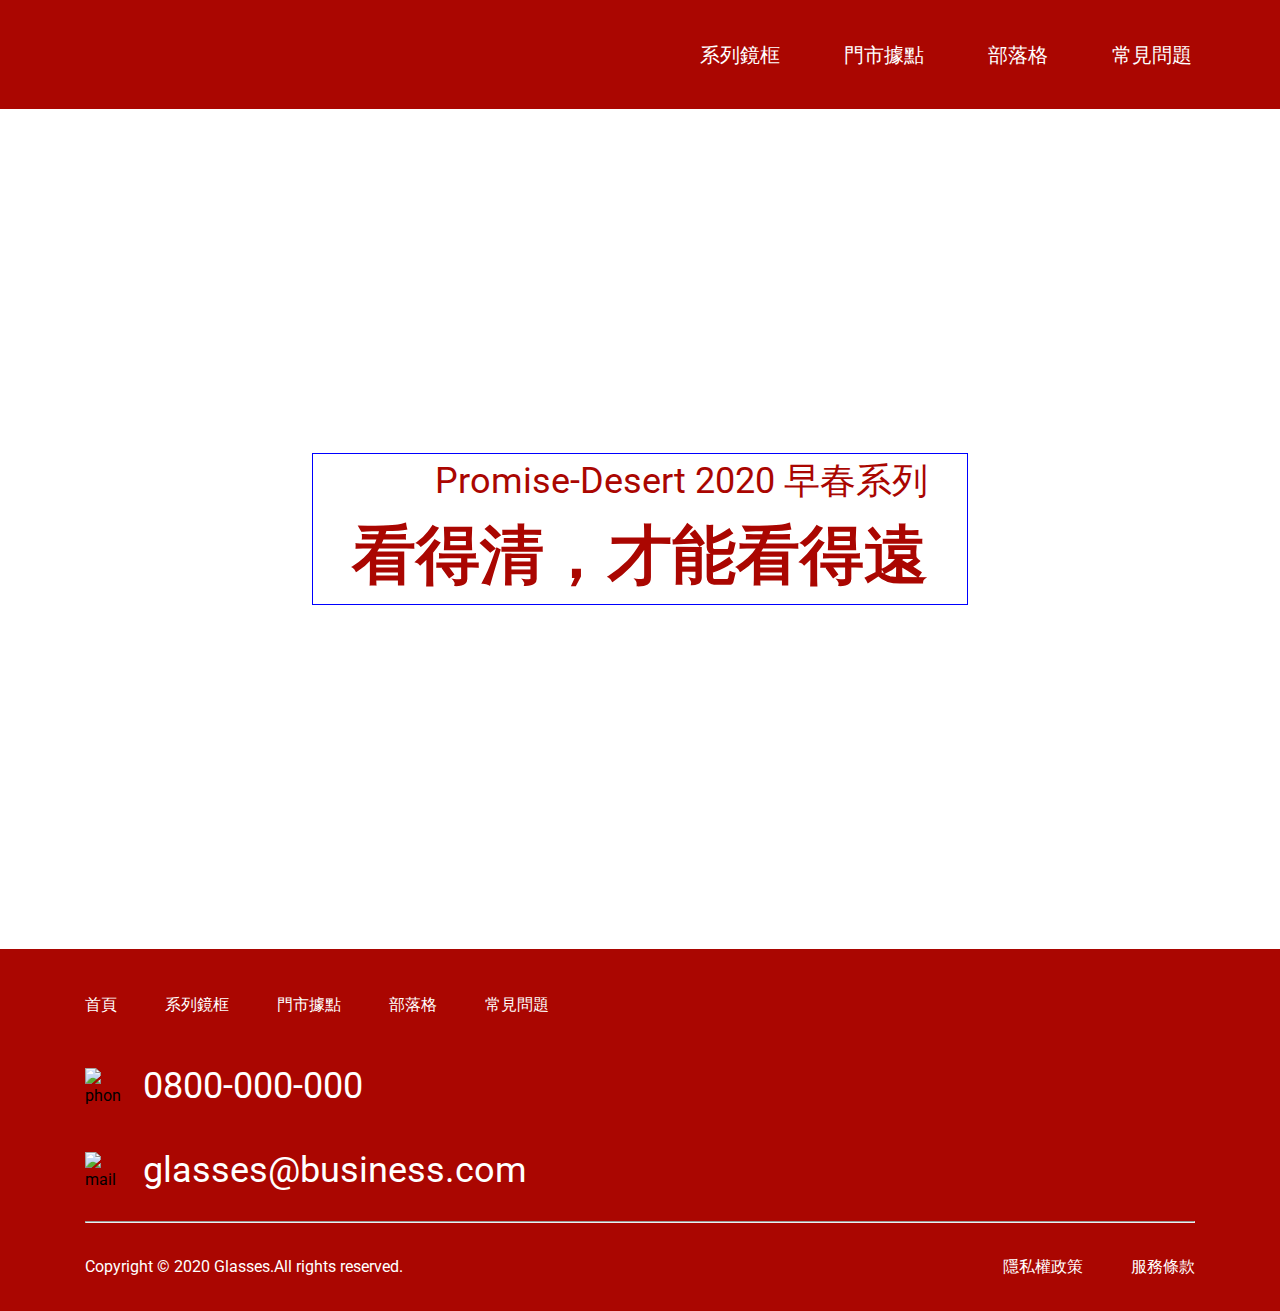
==== index.html @ 3c7c3d3a "Update 2021-08-08T13:21:43.878Z" ====
<!DOCTYPE html>
<html lang="en">

<head>
  <meta charset="UTF-8">
  <meta name="viewport" content="width=device-width, initial-scale=1.0">
  <meta http-equiv="X-UA-Compatible" content="ie=edge">
  <title>
    首頁
  </title>
  <!--Google font-->
  <link rel="preconnect" href="https://fonts.googleapis.com">
<link rel="preconnect" href="https://fonts.gstatic.com" crossorigin>
<link href="https://fonts.googleapis.com/css2?family=Noto+Sans:wght@400;700&family=Roboto:ital,wght@0,400;0,500;1,400&display=swap" rel="stylesheet">
<!--font Awesone-->
  <link rel="stylesheet" href="https://use.fontawesome.com/releases/v5.15.3/css/all.css"
    integrity="sha384-SZXxX4whJ79/gErwcOYf+zWLeJdY/qpuqC4cAa9rOGUstPomtqpuNWT9wdPEn2fk" crossorigin="anonymous">
  <link rel="stylesheet" href="./assets/style/all.css">
</head>

<body>
  <div class="header bg-primary d-flex align-items-center justify-content-between">
    <h1><a href="index.html">眼鏡logo</a></h1>
    <ul class="d-flex">
      <li><a href="#">系列鏡框</a></li>
      <li><a href="#">門市據點</a></li>
      <li><a href="#">部落格</a></li>
      <li><a href="#">常見問題</a></li>
    </ul>
  </div>


  
<div class="banner d-flex  align-items-center">
  <div class="container d-flex justify-content-end">
  <div class="banner-content">
      <h1 class="text-primary">Promise-Desert 2020 早春系列</h1>
      <p class="text-primary fw-b">看得清，才能看得遠</p>
    </div>
  </div>
</div>

    <div class="footer bg-primary ">
      <div class="container">
        <div class="footer-header d-flex justify-content-between">
          <div class="footer-left ">
            <ul class="d-flex footer-list">
              <li class="me-48 "><a href="#" class="text-light">首頁</a></li>
              <li class="me-48 "><a href="#" class="text-light">系列鏡框</a></li>
              <li class="me-48 "><a href="#" class="text-light">門市據點</a></li>
              <li class="me-48 "><a href="#" class="text-light">部落格</a></li>
              <li class="me-48 "><a href="#" class="text-light">常見問題</a></li>
            </ul>
            <div class="footer-content d-flex align-items-center mt-42">
              <img
                src="https://raw.githubusercontent.com/hexschool/webLayoutTraining1st/102c91f7b3d8e08005073f54b3283b09a18dc427/week3/icon-phone.svg"
                alt="phone" class="me-22">
              <a href="tel:+886800-000-000" class="text-light">0800-000-000</a>
            </div>
            <div class="footer-content d-flex align-items-center mt-30">
              <img
                src="https://raw.githubusercontent.com/hexschool/webLayoutTraining1st/102c91f7b3d8e08005073f54b3283b09a18dc427/week3/icon-mail.svg"
                alt="mail" class="me-22">
              <a href="mailto:glasses@business.com" class="text-light">glasses@business.com</a>
            </div>
          </div>
          <div class="footer-right">
            <ul class="d-flex footer-media">
              <li><a href="#" class="fab fa-facebook text-light me-32"></a></li>
              <li><a href="#" class="fab fa-instagram text-light  me-32"></a></li>
              <li><a href="#" class="fab fa-line text-light"></a></li>
            </ul>
          </div>
        </div>
        <hr class="mt-24">
        <div class="copyRight d-flex justify-content-between mt-32 mb-39">
          <p class="text-light">Copyright © 2020 Glasses.All rights reserved.</p>
          <ul class="d-flex">
            <li><a href="#" class="text-light me-48">隱私權政策</a></li>
            <li><a href="#" class="text-light">服務條款</a></li>
          </ul>
        </div>
      </div>
    </div>
    <script src="./assets/js/vendors.js"></script>
    <script src="./assets/js/all.js"></script>
</body>

</html>
---- assets/style/all.css ----
/* http://meyerweb.com/eric/tools/css/reset/ 
   v2.0 | 20110126
   License: none (public domain)
*/
html, body, div, span, applet, object, iframe,
h1, h2, h3, h4, h5, h6, p, blockquote, pre,
a, abbr, acronym, address, big, cite, code,
del, dfn, em, img, ins, kbd, q, s, samp,
small, strike, strong, sub, sup, tt, var,
b, u, i, center,
dl, dt, dd, ol, ul, li,
fieldset, form, label, legend,
table, caption, tbody, tfoot, thead, tr, th, td,
article, aside, canvas, details, embed,
figure, figcaption, footer, header, hgroup,
menu, nav, output, ruby, section, summary,
time, mark, audio, video {
  margin: 0;
  padding: 0;
  border: 0;
  font-size: 100%;
  font: inherit;
  vertical-align: baseline; }

/* HTML5 display-role reset for older browsers */
article, aside, details, figcaption, figure,
footer, header, hgroup, menu, nav, section {
  display: block; }

body {
  line-height: 1; }

ol, ul {
  list-style: none; }

blockquote, q {
  quotes: none; }

blockquote:before, blockquote:after,
q:before, q:after {
  content: '';
  content: none; }

table {
  border-collapse: collapse;
  border-spacing: 0; }

*, *:befor, *:after {
  -webkit-box-sizing: border-box;
          box-sizing: border-box; }

.text-primary {
  color: #AA0601; }

.bg-primary {
  background-color: #AA0601; }

.text-secondary {
  color: #FBF2F2; }

.bg-secondary {
  background-color: #FBF2F2; }

.text-dark {
  color: #000; }

.bg-dark {
  background-color: #000; }

.text-light {
  color: #fff; }

.bg-light {
  background-color: #fff; }

body {
  font-family: "Roboto", "Noto Sans", sans-serif;
  line-height: 1.5;
  font-size: 16px; }

img {
  display: block;
  max-width: 100%;
  height: auto; }

a {
  display: block;
  text-decoration: none; }

.container {
  max-width: 1110px;
  margin: 0 auto;
  padding: 0 39px; }

.fs-sm {
  font-size: 14px; }

.fs-m {
  font-size: 20px; }

.fs-l {
  font-size: 24px; }

.fs-xl {
  font-size: 36px; }

.fs-32 {
  font-size: 32px; }

.fs-xxl {
  font-size: 48px; }

.fw-n {
  font-weight: normal; }

.fw-b {
  font-weight: bolder; }

.d-flex {
  display: -webkit-box;
  display: -ms-flexbox;
  display: flex; }

.flex-wrap {
  -ms-flex-wrap: wrap;
      flex-wrap: wrap; }

.flex-column {
  -webkit-box-orient: vertical;
  -webkit-box-direction: normal;
      -ms-flex-direction: column;
          flex-direction: column; }

.flex-row-reverse {
  -webkit-box-orient: horizontal;
  -webkit-box-direction: reverse;
      -ms-flex-direction: row-reverse;
          flex-direction: row-reverse; }

.justify-content-center {
  -webkit-box-pack: center;
      -ms-flex-pack: center;
          justify-content: center; }

.justify-content-between {
  -webkit-box-pack: justify;
      -ms-flex-pack: justify;
          justify-content: space-between; }

.justify-content-end {
  -webkit-box-pack: end;
      -ms-flex-pack: end;
          justify-content: flex-end; }

.justify-content-around {
  -ms-flex-pack: distribute;
      justify-content: space-around; }

.align-items-center {
  -webkit-box-align: center;
      -ms-flex-align: center;
          align-items: center; }

.mx-0 {
  margin: 0 auto; }

.me-48 {
  margin-right: 48px; }

.me-32 {
  margin-right: 32px; }

.me-22 {
  margin-right: 22px; }

.mt-44 {
  margin-top: 44px; }

.mt-42 {
  margin-top: 42px; }

.mt-32 {
  margin-top: 32px; }

.mt-30 {
  margin-top: 30px; }

.mt-24 {
  margin-top: 24px; }

.mb-160 {
  margin-bottom: 160px; }

.mb-36 {
  margin-bottom: 36px; }

.mb-32 {
  margin-bottom: 32px; }

.mb-16 {
  margin-bottom: 16px; }

.w-100 {
  width: 100%; }

.h-100 {
  height: 100%; }

.pt-32 {
  padding-top: 32px; }

.py-40 {
  padding: 48px 0; }

.py-64 {
  padding: 64px 0; }

.py-68 {
  padding: 64px 0 80px; }

.pxy-15 {
  padding: 15px 16px; }

.header {
  padding: 30px 56px 30px 88px; }
  .header h1 a {
    background: url("https://github.com/hexschool/webLayoutTraining1st/blob/master/week3/logo.png?raw=true") no-repeat;
    width: 80px;
    height: 49px;
    text-indent: 101%;
    overflow: hidden;
    white-space: nowrap; }
  .header li a {
    color: #fff;
    font-size: 20px;
    padding: 0 32px; }
  .header li a:hover {
    -webkit-transition: 0.5s;
    -o-transition: 0.5s;
    transition: 0.5s;
    -webkit-transform: scale(1.5);
        -ms-transform: scale(1.5);
            transform: scale(1.5);
    color: #edf1aa;
    font-weight: bold; }

@media (max-width: 992px) {
  .header {
    padding: 30px 7px 30px 39px; } }

@media (max-width: 768px) {
  .header {
    padding: 0;
    -webkit-box-orient: vertical;
    -webkit-box-direction: normal;
        -ms-flex-direction: column;
            flex-direction: column; }
    .header h1 a {
      margin: 10px 0; }
    .header ul {
      width: 100%;
      -ms-flex-wrap: wrap;
          flex-wrap: wrap; }
    .header li {
      width: 50%;
      outline: 1px solid #fff; }
      .header li a {
        padding: 8px 0px;
        text-align: center; } }

.footer {
  padding-bottom: 32px; }
  .footer .footer-left {
    padding-top: 44px; }
    .footer .footer-left li a:hover {
      -webkit-transition: 0.5s;
      -o-transition: 0.5s;
      transition: 0.5s;
      -webkit-transform: scale(1.5);
          -ms-transform: scale(1.5);
              transform: scale(1.5);
      color: #edf1aa;
      font-weight: bold; }
  .footer .footer-right {
    margin-top: 32px; }
  .footer .footer-content img {
    width: 36px;
    height: 36px; }
  .footer .footer-content a {
    font-size: 36px; }
  .footer .fab {
    font-size: 48px; }
  .footer .copyRight li a:hover {
    -webkit-transition: 0.5s;
    -o-transition: 0.5s;
    transition: 0.5s;
    -webkit-transform: scale(1.5);
        -ms-transform: scale(1.5);
            transform: scale(1.5);
    color: #edf1aa;
    font-weight: bold; }

@media (max-width: 992px) {
  .footer .fab {
    font-size: 24px; }
  .footer .footer-content img {
    width: 18px;
    height: 18px; }
  .footer .footer-content a {
    font-size: 20px; } }

@media (max-width: 768px) {
  .footer {
    padding-bottom: 24px; }
    .footer .container {
      padding: 0 15px; }
    .footer .fab {
      font-size: 24px; }
    .footer .footer-list {
      display: none; }
    .footer .footer-content {
      margin-bottom: 12px;
      margin-top: 0; }
      .footer .footer-content img {
        width: 15px;
        height: 15px; }
      .footer .footer-content a {
        font-size: 16px;
        line-height: 1.3; }
    .footer .copyRight {
      -ms-flex-wrap: wrap;
          flex-wrap: wrap; }
      .footer .copyRight ul {
        width: 100%;
        -webkit-box-orient: vertical;
        -webkit-box-direction: normal;
            -ms-flex-direction: column;
                flex-direction: column;
        margin: 0; }
      .footer .copyRight p {
        font-size: 14px;
        word-wrap: nowrap; }
      .footer .copyRight li {
        margin-top: 8px; }
        .footer .copyRight li a {
          font-size: 14px;
          width: 100%;
          margin-top: 8px; }
    .footer .footer-media {
      margin-bottom: 42px; } }

.banner {
  background-image: url("https://github.com/hexschool/webLayoutTraining1st/blob/master/week3/banner.png?raw=true");
  background-repeat: no-repeat;
  background-size: cover;
  background-position: center;
  height: 840px;
  text-align: end; }
  .banner .container {
    border: 1px solid blue; }
  .banner .banner-content h1 {
    font-size: 36px; }
  .banner .banner-content p {
    font-size: 64px;
    line-height: 96px; }

@media (max-width: 768px) {
  .banner-content {
    font-size: 48px;
    margin-right: 38.5px; }
    .banner-content h1 {
      font-size: 20px; } }

.faq h2 {
  border-left: solid 8px #AA0601;
  line-height: 80px;
  margin: 96px 0 60px; }

.faq .ans-center {
  max-width: 920px;
  margin: 0 auto; }

@media (max-width: 992px) {
  .faq .container {
    max-width: 768px;
    padding: 0 40px; }
  .faq .ans-center {
    max-width: 630px; }
  .faq h2 {
    margin: 60px 0 40px; }
  .faq h3 {
    margin-bottom: 32px; }
  .faq ul li {
    margin-bottom: 24px; }
  .faq .faq-bottom {
    margin-bottom: 96px; } }

@media (max-width: 768px) {
  .faq .container {
    max-width: 576px;
    padding: 0 40px; }
  .faq .ans-center {
    font-size: 14px;
    max-width: 345px; }
  .faq .mb-sm-20 {
    margin-bottom: 20px; }
  .faq h2 {
    font-size: 28px;
    margin: 28px 0 24px; }
  .faq h3 {
    margin-bottom: 24px; }
  .faq h4 {
    font-size: 16px;
    margin-bottom: 8px; }
  .faq ul li {
    margin-bottom: 20px; } }

/*# sourceMappingURL=all.css.map */
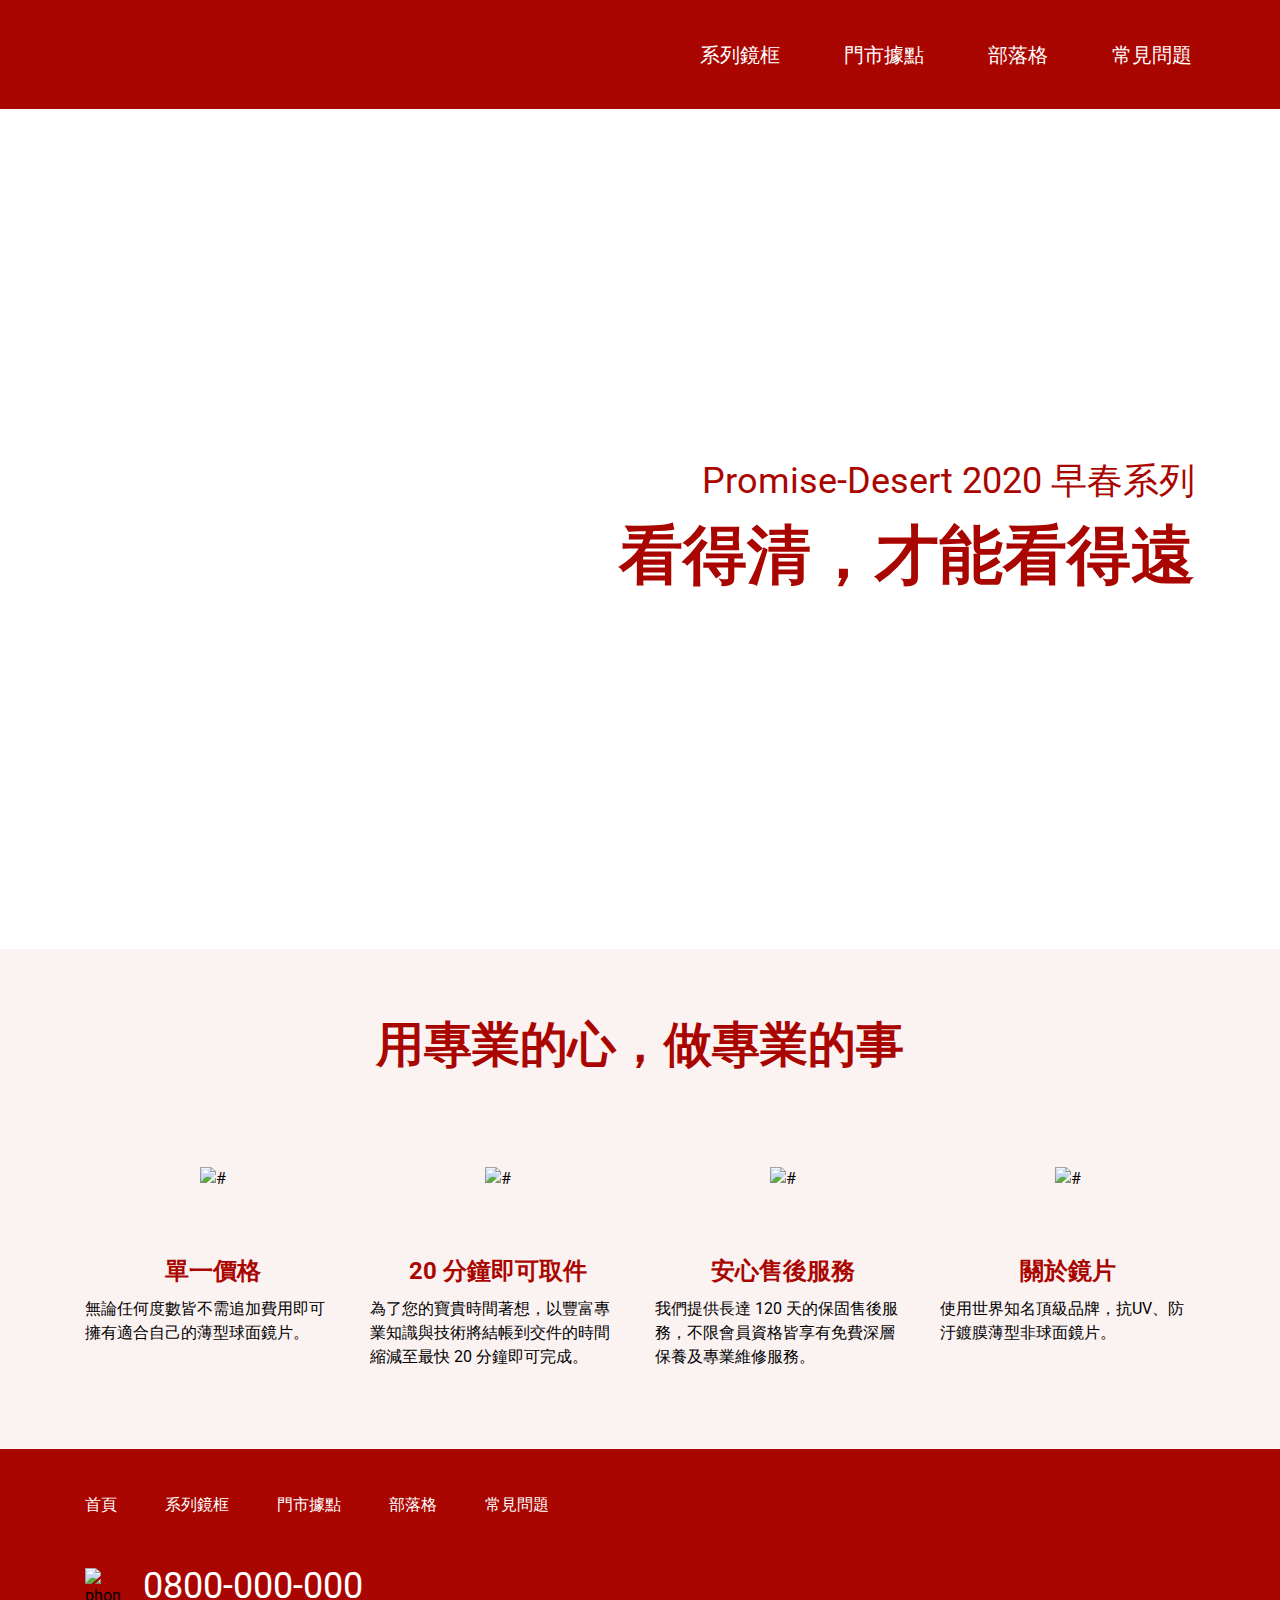
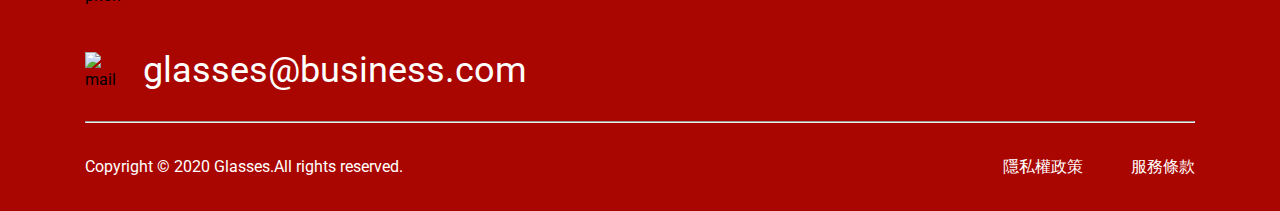
==== commit 3ae73fc6: "Update 2021-08-08T18:21:30.163Z" ====
--- a/index.html
+++ b/index.html
@@ -37,6 +37,45 @@
       <h1 class="text-primary">Promise-Desert 2020 早春系列</h1>
       <p class="text-primary fw-b">看得清，才能看得遠</p>
     </div>
+  </div>
+</div>
+<div class="profashion bg-secondary">
+  <div class="container">
+      <h2 class="text-primary">用專業的心，做專業的事</h2>
+      <ul class="profashion-list d-flex justify-content-between">
+          <li class="profashion-item">
+              <div class="profashion-img d-flex align-items-center justify-content-center">
+                  <img src="https://raw.githubusercontent.com/hexschool/webLayoutTraining1st/102c91f7b3d8e08005073f54b3283b09a18dc427/week3/icon-dollar.svg"
+                      alt="#">
+              </div>
+              <h3 class="fw-b">單一價格</h3>
+              <p>無論任何度數皆不需追加費用即可擁有適合自己的薄型球面鏡片。</p>
+          </li>
+          <li class="profashion-item mx-15">
+              <div class="profashion-img d-flex align-items-center justify-content-center">
+                  <img src="https://raw.githubusercontent.com/hexschool/webLayoutTraining1st/102c91f7b3d8e08005073f54b3283b09a18dc427/week3/icon-clock.svg"
+                      alt="#">
+              </div>
+              <h3 class="fw-b">20 分鐘即可取件</h3>
+              <p>為了您的寶貴時間著想，以豐富專業知識與技術將結帳到交件的時間縮減至最快 20 分鐘即可完成。</p>
+          </li>
+          <li class="profashion-item mx-15">
+              <div class="profashion-img d-flex align-items-center justify-content-center">
+                  <img src="https://raw.githubusercontent.com/hexschool/webLayoutTraining1st/102c91f7b3d8e08005073f54b3283b09a18dc427/week3/icon-heart.svg"
+                      alt="#">
+              </div>
+              <h3 class="fw-b">安心售後服務</h3>
+              <p>我們提供長達 120 天的保固售後服務，不限會員資格皆享有免費深層保養及專業維修服務。</p>
+          </li>
+          <li class="profashion-item">
+              <div class="profashion-img d-flex align-items-center justify-content-center">
+                  <img src="https://raw.githubusercontent.com/hexschool/webLayoutTraining1st/102c91f7b3d8e08005073f54b3283b09a18dc427/week3/icon-glasses.svg"
+                      alt="#">
+              </div>
+              <h3 class="fw-b">關於鏡片</h3>
+              <p>使用世界知名頂級品牌，抗UV、防汙鍍膜薄型非球面鏡片。</p>
+          </li>
+      </ul>
   </div>
 </div>
 
--- a/assets/style/all.css
+++ b/assets/style/all.css
@@ -170,6 +170,9 @@
 .me-32 {
   margin-right: 32px; }
 
+.me-30 {
+  margin-right: 30px; }
+
 .me-22 {
   margin-right: 22px; }
 
@@ -199,6 +202,9 @@
 
 .mb-16 {
   margin-bottom: 16px; }
+
+.mx-15 {
+  max-width: 0 15px; }
 
 .w-100 {
   width: 100%; }
@@ -357,19 +363,82 @@
   height: 840px;
   text-align: end; }
   .banner .container {
-    border: 1px solid blue; }
+    width: 100%; }
   .banner .banner-content h1 {
     font-size: 36px; }
   .banner .banner-content p {
     font-size: 64px;
     line-height: 96px; }
 
+@media (max-width: 992px) {
+  .banner .container {
+    max-width: 768px; }
+  .banner .banner-content {
+    font-size: 48px; }
+    .banner .banner-content h1 {
+      font-size: 20px; } }
+
 @media (max-width: 768px) {
-  .banner-content {
-    font-size: 48px;
-    margin-right: 38.5px; }
-    .banner-content h1 {
-      font-size: 20px; } }
+  .banner .container {
+    max-width: 576px; }
+  .banner .banner-content {
+    font-size: 32px; }
+    .banner .banner-content h1 {
+      font-size: 16px; } }
+
+.profashion h2 {
+  text-align: center;
+  font-size: 48px;
+  font-weight: bold;
+  padding-top: 60px; }
+
+.profashion .profashion-item {
+  width: 255px; }
+  .profashion .profashion-item h3 {
+    text-align: center;
+    font-size: 24px;
+    color: #AA0601; }
+  .profashion .profashion-item p {
+    text-align: left;
+    line-height: 24px;
+    margin: 8px 0 80px; }
+
+.profashion .profashion-img {
+  height: 100px;
+  margin: 48px 0 24px; }
+
+@media (max-width: 992px) {
+  .profashion h2 {
+    font-size: 32px; }
+  .profashion .container {
+    max-width: 768px; }
+  .profashion .profashion-list {
+    -ms-flex-wrap: wrap;
+        flex-wrap: wrap; }
+  .profashion .profashion-item {
+    width: 50%;
+    -webkit-box-orient: vertical;
+    -webkit-box-direction: normal;
+        -ms-flex-direction: column;
+            flex-direction: column;
+    display: -webkit-box;
+    display: -ms-flexbox;
+    display: flex; }
+    .profashion .profashion-item p {
+      width: 255px;
+      -ms-flex-item-align: center;
+          align-self: center; } }
+
+@media (max-width: 768px) {
+  .profashion h2 {
+    font-size: 24px; }
+  .profashion .container {
+    max-width: 576px; }
+  .profashion .profashion-item {
+    width: 100%;
+    margin-bottom: -40px; }
+    .profashion .profashion-item p {
+      width: 255px; } }
 
 .faq h2 {
   border-left: solid 8px #AA0601;
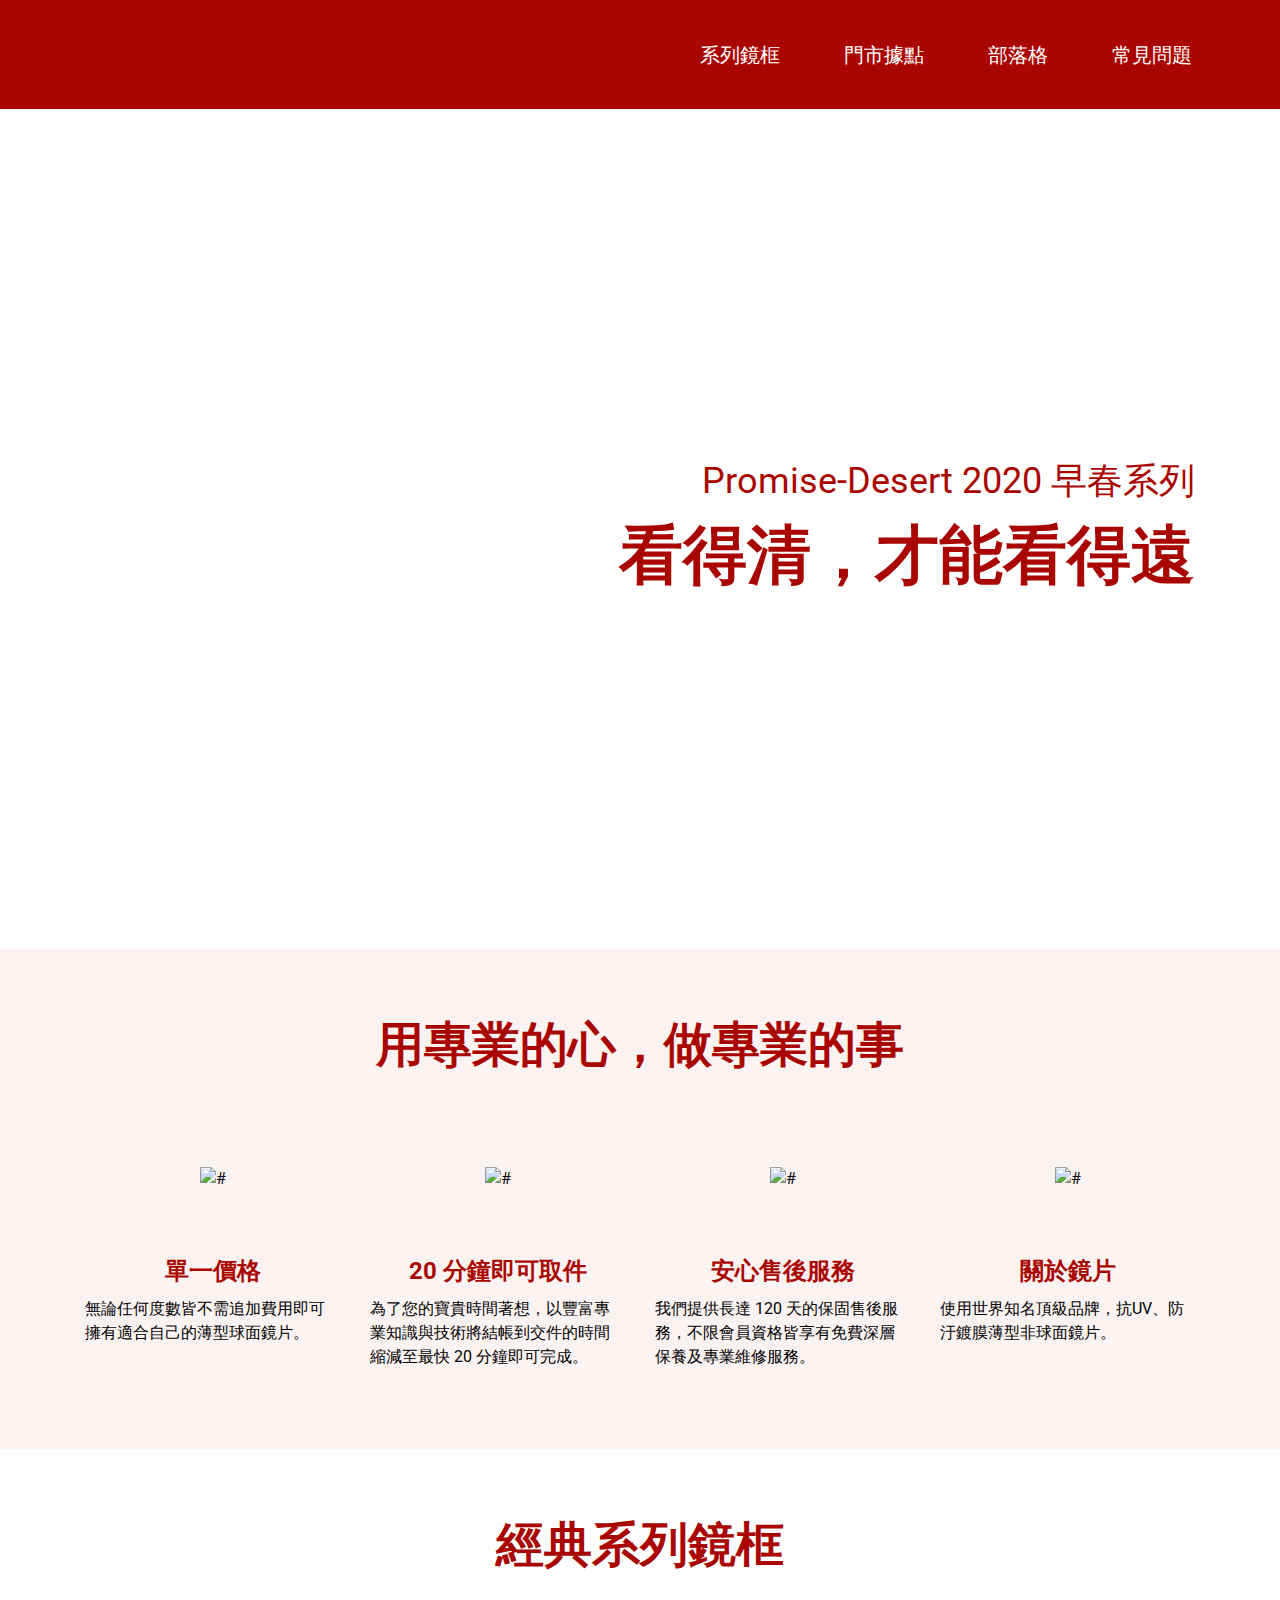
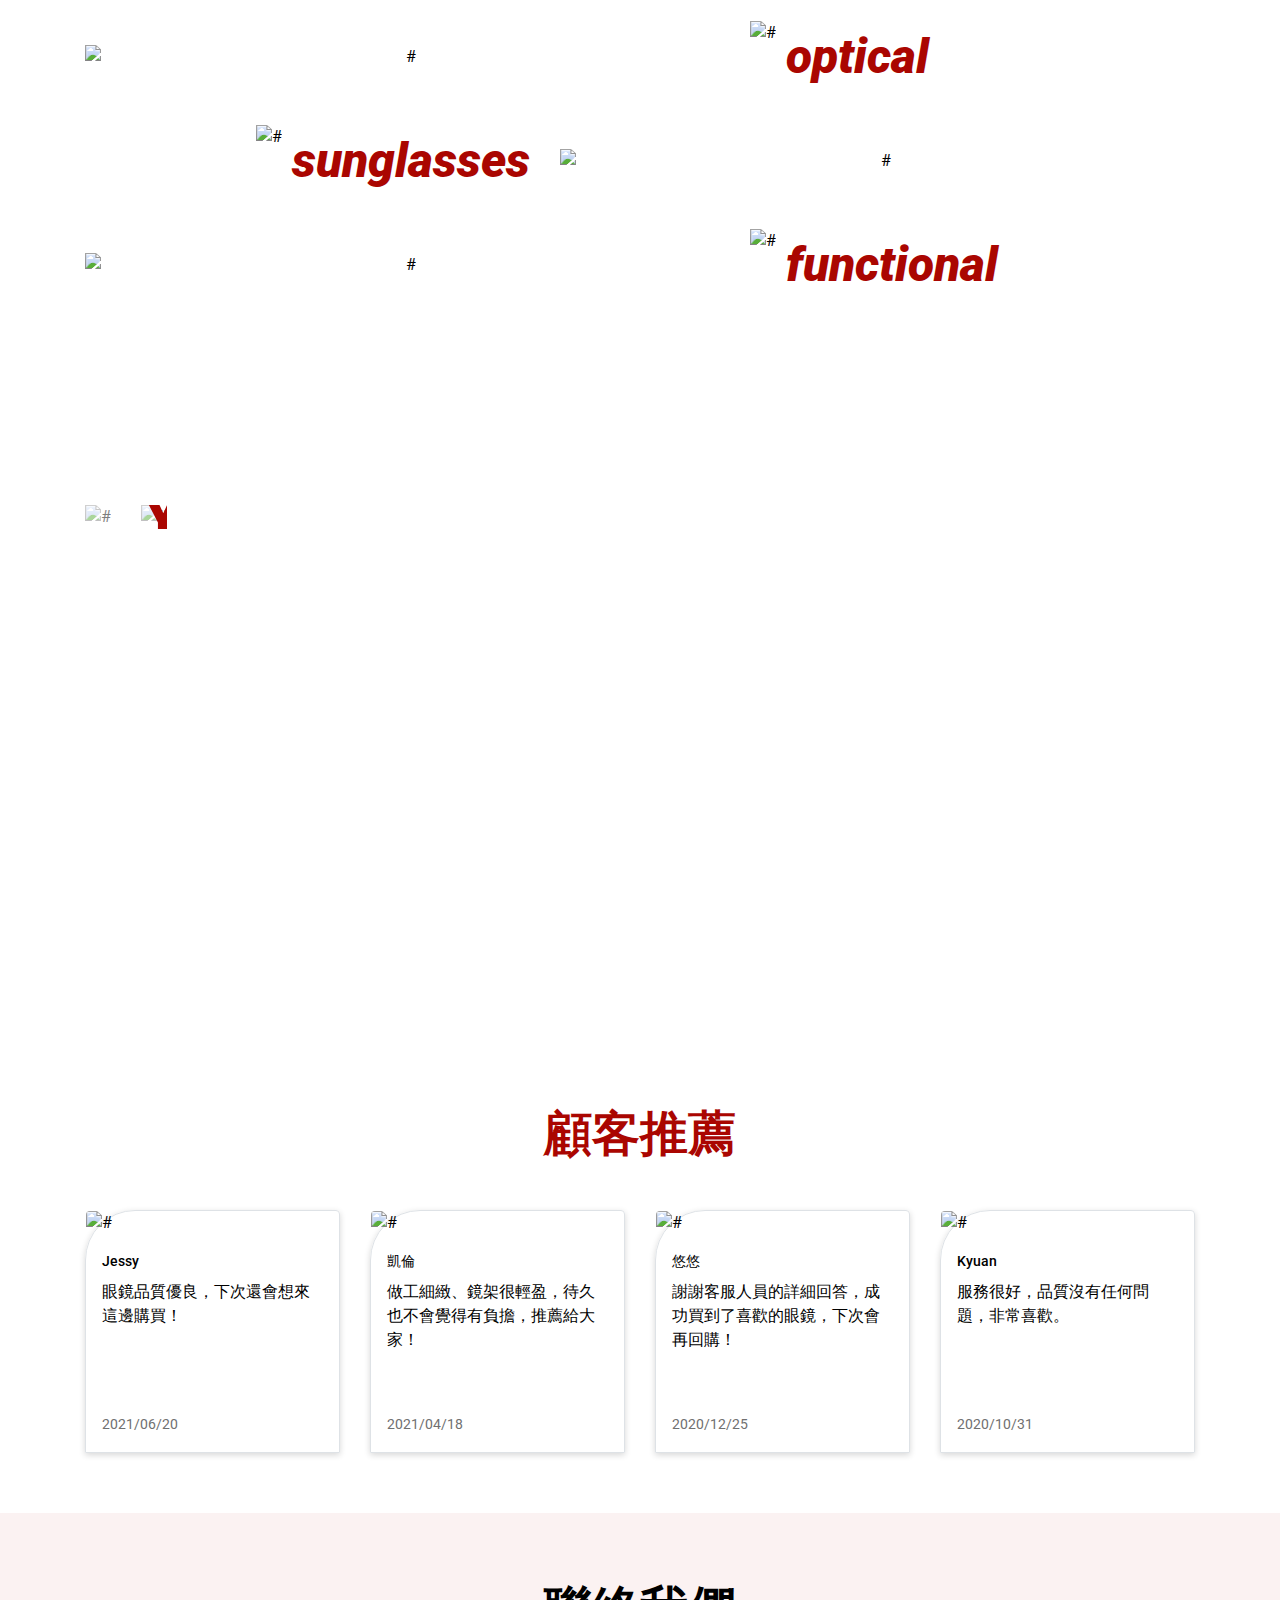
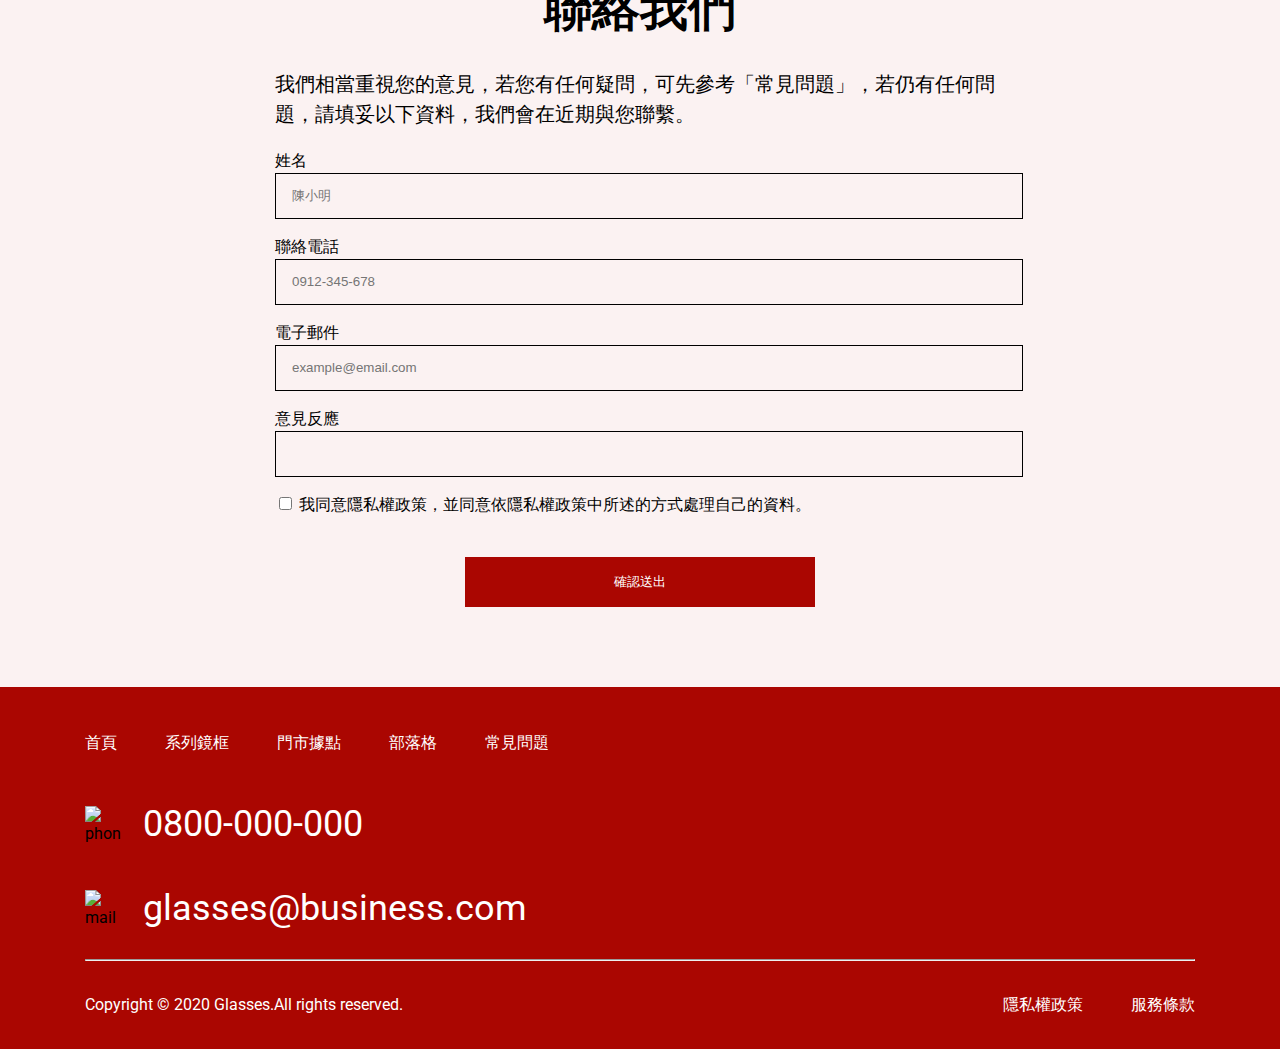
==== commit d10a3b84: "Update 2021-08-09T13:31:21.212Z" ====
--- a/index.html
+++ b/index.html
@@ -34,7 +34,7 @@
 <div class="banner d-flex  align-items-center">
   <div class="container d-flex justify-content-end">
   <div class="banner-content">
-      <h1 class="text-primary">Promise-Desert 2020 早春系列</h1>
+      <h2 class="text-primary">Promise-Desert 2020 早春系列</h1>
       <p class="text-primary fw-b">看得清，才能看得遠</p>
     </div>
   </div>
@@ -77,6 +77,132 @@
           </li>
       </ul>
   </div>
+</div>
+<div class="classic-glass">
+    <div class="container">
+        <h2 class="text-primary fw-b fs-xxl">經典系列鏡框</h2>
+        <ul>
+            <li class="mb-32 d-flex align-items-center">
+                <img class="img-size"
+                    src="https://github.com/hexschool/webLayoutTraining1st/blob/master/week3/product-1.png?raw=true"
+                    alt="#">
+                <div class="classic-title d-flex ms-30">
+                    <img src="https://raw.githubusercontent.com/hexschool/webLayoutTraining1st/102c91f7b3d8e08005073f54b3283b09a18dc427/week3/icon-diamond.svg"
+                        alt="#" class=" me-10">
+                    <p>optical</p>
+                </div>
+            </li>
+            <li class="flex-row-reverse mb-32 d-flex align-items-center">
+                <img class="img-size"
+                    src="https://github.com/hexschool/webLayoutTraining1st/blob/master/week3/product-2.png?raw=true"
+                    alt="#">
+                <div class="classic-title me-30 d-flex" >
+                    <img src="https://raw.githubusercontent.com/hexschool/webLayoutTraining1st/102c91f7b3d8e08005073f54b3283b09a18dc427/week3/icon-sun.svg"
+                        alt="#" class="me-10 ">
+                    <p>sunglasses</p>
+                </div>
+            </li>
+            <li class="mb-32 d-flex align-items-center">
+                <img class="img-size"
+                    src="https://github.com/hexschool/webLayoutTraining1st/blob/master/week3/product-3.png?raw=true"
+                    alt="#">
+                <div class="classic-title ms-30 d-flex">
+                    <img src="https://raw.githubusercontent.com/hexschool/webLayoutTraining1st/102c91f7b3d8e08005073f54b3283b09a18dc427/week3/icon-thunder.svg"
+                        alt="#" class="me-10 ">
+                    <p>functional</p>
+                </div>
+            </li>
+        </ul>
+    </div>
+</div>
+<div class="co-design mt-48">
+    <div class="container">
+        <h2>聯名設計鏡框</h2>
+        <ul class="d-flex">
+            <li class="me-15">
+                <img src="https://github.com/hexschool/webLayoutTraining1st/blob/master/week3/product-8.png?raw=true"
+                    alt="#">
+                <p>Double A+</p>
+            </li>
+            <li class="ms-15">
+                <img src="https://github.com/hexschool/webLayoutTraining1st/blob/master/week3/product-9.png?raw=true"
+                    alt="#">
+                <p>YOUTH</p>
+            </li>
+        </ul>
+    </div>
+</div>
+<div class="recommend">
+    <div class="container">
+        <h2 class="text-primary fs-xxl fw-b">顧客推薦</h2>
+        <ul class="d-flex">
+            <li class="me-30">
+
+                <img src="https://github.com/hexschool/webLayoutTraining1st/blob/master/week3/rec-1.png?raw=true"
+                    alt="#">
+                <h3>Jessy</h3>
+                <p class="pb-76">眼鏡品質優良，下次還會想來這邊購買！</p>
+                <span>2021/06/20</span>
+
+            </li>
+            <li class="me-30">
+
+                <img src="https://github.com/hexschool/webLayoutTraining1st/blob/master/week3/rec-2.png?raw=true"
+                    alt="#">
+                <h3>凱倫</h3>
+                <p class="pb-52">做工細緻、鏡架很輕盈，待久也不會覺得有負擔，推薦給大家！</p>
+                <span>2021/04/18</span>
+
+            </li>
+            <li class="me-30">
+
+                <img src="https://github.com/hexschool/webLayoutTraining1st/blob/master/week3/rec-3.png?raw=true"
+                    alt="#">
+                <h3>悠悠</h3>
+                <p class="pb-52">謝謝客服人員的詳細回答，成功買到了喜歡的眼鏡，下次會再回購！</p>
+                <span>2020/12/25</span>
+
+            </li>
+            <li>
+
+                <img src="https://github.com/hexschool/webLayoutTraining1st/blob/master/week3/rec-4.png?raw=true"
+                    alt="#">
+
+                <h3>Kyuan</h3>
+                <p class="pb-76">服務很好，品質沒有任何問題，非常喜歡。</p>
+                <span>2020/10/31</span>
+
+            </li>
+        </ul>
+    </div>
+</div>
+<div class="contact">
+    <form class="contact-info">
+        <h2 class="fw-b fs-xxl">聯絡我們</h2>
+        <p class="mb-20">我們相當重視您的意見，若您有任何疑問，可先參考「常見問題」，若仍有任何問題，請填妥以下資料，我們會在近期與您聯繫。</p>
+        <div class="form-group">
+            <h3>姓名</h3>
+            <input id="name" type="text" placeholder="陳小明" class="box-content">
+        </div>
+        <div class="form-group">
+            <h3>聯絡電話</h3>
+            <input id="mail" type="email" placeholder="0912-345-678" class="box-content">
+        </div>
+        <div class="form-group">
+            <h3>電子郵件</h3>
+            <input id="password" type="password" placeholder="example@email.com" class="box-content">
+        </div>
+        <div class="form-group">
+            <h3>意見反應</h3>
+            <input id="tel" type="tel" class="pb-100 box-content">
+        </div>
+        <div class="boxStyle mb-40">
+            <input type="checkbox" name="agree" value="agree" class="square">
+            <label for="vehicle1">我同意隱私權政策，並同意依隱私權政策中所述的方式處理自己的資料。</label>
+        </div>
+        </label>
+        <input type="submit" value="確認送出" class="bg-primary pt-16 pb-16 mb-80 text-light w-350">
+    </form>
 </div>
 
     <div class="footer bg-primary ">
--- a/assets/style/all.css
+++ b/assets/style/all.css
@@ -164,6 +164,12 @@
 .mx-0 {
   margin: 0 auto; }
 
+.ms-30 {
+  margin-left: 30px; }
+
+.ms-15 {
+  margin-left: 15px; }
+
 .me-48 {
   margin-right: 48px; }
 
@@ -176,6 +182,12 @@
 .me-22 {
   margin-right: 22px; }
 
+.me-15 {
+  margin-right: 15px; }
+
+.me-10 {
+  margin-right: 10px; }
+
 .mt-44 {
   margin-top: 44px; }
 
@@ -194,12 +206,21 @@
 .mb-160 {
   margin-bottom: 160px; }
 
+.mb-80 {
+  margin-bottom: 80px; }
+
+.mb-40 {
+  margin-bottom: 40px; }
+
 .mb-36 {
   margin-bottom: 36px; }
 
 .mb-32 {
   margin-bottom: 32px; }
 
+.mb-20 {
+  margin-bottom: 20px; }
+
 .mb-16 {
   margin-bottom: 16px; }
 
@@ -214,6 +235,18 @@
 
 .pt-32 {
   padding-top: 32px; }
+
+.pt-16 {
+  padding-top: 16px; }
+
+.pb-16 {
+  padding-bottom: 16px; }
+
+.pb-52 {
+  padding-bottom: 52px; }
+
+.pb-76 {
+  padding-bottom: 76px; }
 
 .py-40 {
   padding: 48px 0; }
@@ -364,7 +397,7 @@
   text-align: end; }
   .banner .container {
     width: 100%; }
-  .banner .banner-content h1 {
+  .banner .banner-content h2 {
     font-size: 36px; }
   .banner .banner-content p {
     font-size: 64px;
@@ -375,7 +408,7 @@
     max-width: 768px; }
   .banner .banner-content {
     font-size: 48px; }
-    .banner .banner-content h1 {
+    .banner .banner-content h2 {
       font-size: 20px; } }
 
 @media (max-width: 768px) {
@@ -383,7 +416,7 @@
     max-width: 576px; }
   .banner .banner-content {
     font-size: 32px; }
-    .banner .banner-content h1 {
+    .banner .banner-content h2 {
       font-size: 16px; } }
 
 .profashion h2 {
@@ -440,6 +473,247 @@
     .profashion .profashion-item p {
       width: 255px; } }
 
+.classic-glass {
+  text-align: center; }
+  .classic-glass h2 {
+    margin: 60px 0 40px 0; }
+  .classic-glass p {
+    font-size: 48px;
+    color: #aa0601;
+    font-style: italic;
+    font-weight: 900; }
+  .classic-glass .img-size {
+    width: 635px; }
+
+@media (max-width: 992px) {
+  .classic-glass .container {
+    max-width: 768px; }
+  .classic-glass h2 {
+    font-size: 32px; }
+  .classic-glass ul li {
+    -webkit-box-orient: horizontal;
+    -webkit-box-direction: normal;
+        -ms-flex-direction: row;
+            flex-direction: row; }
+  .classic-glass .classic-title {
+    margin-left: 30px; }
+    .classic-glass .classic-title p {
+      font-size: 28px; }
+  .classic-glass .img-size {
+    width: 390px; } }
+
+@media (max-width: 768px) {
+  .classic-glass .container {
+    max-width: 576px; }
+  .classic-glass h2 {
+    font-size: 20px;
+    margin: 20px 0 32px; }
+  .classic-glass li {
+    position: relative;
+    -webkit-box-pack: center;
+        -ms-flex-pack: center;
+            justify-content: center;
+    margin-bottom: 8px; }
+  .classic-glass .classic-title {
+    position: absolute;
+    top: 50%;
+    left: 50%;
+    -webkit-transform: translate(-50%, -50%);
+        -ms-transform: translate(-50%, -50%);
+            transform: translate(-50%, -50%);
+    margin-left: 0; }
+    .classic-glass .classic-title img {
+      width: 37px;
+      height: 37px; }
+    .classic-glass .classic-title p {
+      font-size: 28px; } }
+
+.co-design {
+  height: 705px;
+  background-image: url("https://github.com/hexschool/webLayoutTraining1st/blob/master/week3/bg.png?raw=true");
+  background-repeat: no-repeat;
+  background-size: cover;
+  background-position: center; }
+  .co-design h2 {
+    font-size: 48px;
+    color: #fff;
+    font-weight: bold;
+    text-align: center;
+    padding: 60px 0 40px; }
+  .co-design li {
+    position: relative;
+    background-color: #fff;
+    overflow: hidden; }
+    .co-design li img {
+      opacity: 0.5;
+      display: block; }
+    .co-design li p {
+      position: absolute;
+      top: 50%;
+      left: 50%;
+      -webkit-transform: translate(-50%, -50%);
+          -ms-transform: translate(-50%, -50%);
+              transform: translate(-50%, -50%);
+      color: #AA0601;
+      font-size: 72px;
+      font-weight: bold;
+      width: 100%;
+      text-align: center; }
+
+@media (max-width: 992px) {
+  .co-design {
+    height: 452px;
+    padding-bottom: 23px; }
+    .co-design.container {
+      max-width: 768px; }
+    .co-design h2 {
+      font-size: 32px;
+      padding: 32px 0 40px; }
+    .co-design li p {
+      font-size: 32px; } }
+
+@media (max-width: 768px) {
+  .co-design {
+    height: 719px; }
+    .co-design.container {
+      max-width: 576px; }
+    .co-design h2 {
+      font-size: 20px;
+      padding: 32px 0 20px; }
+    .co-design ul {
+      -ms-flex-wrap: wrap;
+          flex-wrap: wrap;
+      -webkit-box-pack: center;
+          -ms-flex-pack: center;
+              justify-content: center; }
+      .co-design ul li {
+        max-width: 100%;
+        margin: 0 15px 15px 15px; }
+        .co-design ul li img {
+          width: 345px;
+          height: 291px; } }
+
+.recommend h2 {
+  margin: 60px 0 40px 0;
+  text-align: center; }
+
+.recommend li {
+  width: 255px;
+  border: 1px solid #dee2e6;
+  border-radius: 50px 4px 0px 0px;
+  -webkit-box-shadow: 0px 2px 6px #00000029;
+          box-shadow: 0px 2px 6px #00000029;
+  padding-bottom: 16px; }
+  .recommend li img {
+    border-radius: 4px 4px 0px 0px; }
+  .recommend li h3 {
+    font-size: 14px;
+    font-weight: 500;
+    margin: 16px 16px 8px; }
+  .recommend li p {
+    margin: 0 16px 8px;
+    line-height: 1.5; }
+  .recommend li span {
+    color: #707070;
+    font-size: 14px;
+    margin-left: 16px; }
+
+@media (max-width: 992px) {
+  .recommend .container {
+    max-width: 768px; }
+  .recommend ul {
+    -ms-flex-wrap: wrap;
+        flex-wrap: wrap;
+    -webkit-box-pack: justify;
+        -ms-flex-pack: justify;
+            justify-content: space-between; }
+  .recommend li {
+    width: 45%;
+    margin: 0 15px 32px; }
+    .recommend li img {
+      width: 100%; } }
+
+@media (max-width: 768px) {
+  .recommend .container {
+    max-width: 576px; }
+  .recommend h2 {
+    font-size: 20px;
+    margin: 32px 0 20px; }
+  .recommend ul {
+    -webkit-box-pack: center;
+        -ms-flex-pack: center;
+            justify-content: center; }
+  .recommend li {
+    width: 345px;
+    margin: 0 15px 32px; }
+    .recommend li img {
+      width: 345px; } }
+
+.contact {
+  text-align: center;
+  background: #aa06010d; }
+  .contact .contact-info {
+    max-width: 730px;
+    margin: 0 auto; }
+  .contact h2 {
+    padding-top: 60px;
+    margin: 60px 0 24px; }
+  .contact p {
+    font-size: 20px;
+    text-align: start; }
+  .contact .form-group {
+    font-size: 16px;
+    text-align: start; }
+    .contact .form-group .box-content {
+      width: 100%;
+      padding: 14px 0 15px 16px;
+      background-color: #fbf2f2;
+      opacity: 1;
+      border: 1px solid black;
+      margin-bottom: 16px; }
+  .contact .w-350 {
+    width: 350px;
+    border: 0; }
+  .contact .boxStyle {
+    text-align: start; }
+  .contact .pb-100 {
+    padding-bottom: 100px; }
+
+@media (max-width: 992px) {
+  .contact .contact-info {
+    max-width: 450px; }
+  .contact h2 {
+    font-size: 32px; }
+  .contact p {
+    margin-bottom: 16px;
+    font-size: 16px; }
+  .contact .square label {
+    font-size: 14px; }
+  .contact .boxStyle {
+    margin-bottom: 20px; }
+  .contact .w-350 {
+    margin-bottom: 56px; } }
+
+@media (max-width: 768px) {
+  .contact .contact-info {
+    max-width: 345px;
+    padding: 0 15px; }
+  .contact .box-content {
+    max-width: 329px; }
+  .contact h2 {
+    font-size: 20px; }
+  .contact h3 {
+    font-size: 14px; }
+  .contact p {
+    margin-bottom: 8px; }
+  .contact .box-content {
+    margin-bottom: 8px; }
+  .contact .boxStyle {
+    margin-bottom: 20px; }
+  .contact .w-350 {
+    width: 165px;
+    margin-bottom: 40px; } }
+
 .faq h2 {
   border-left: solid 8px #AA0601;
   line-height: 80px;
